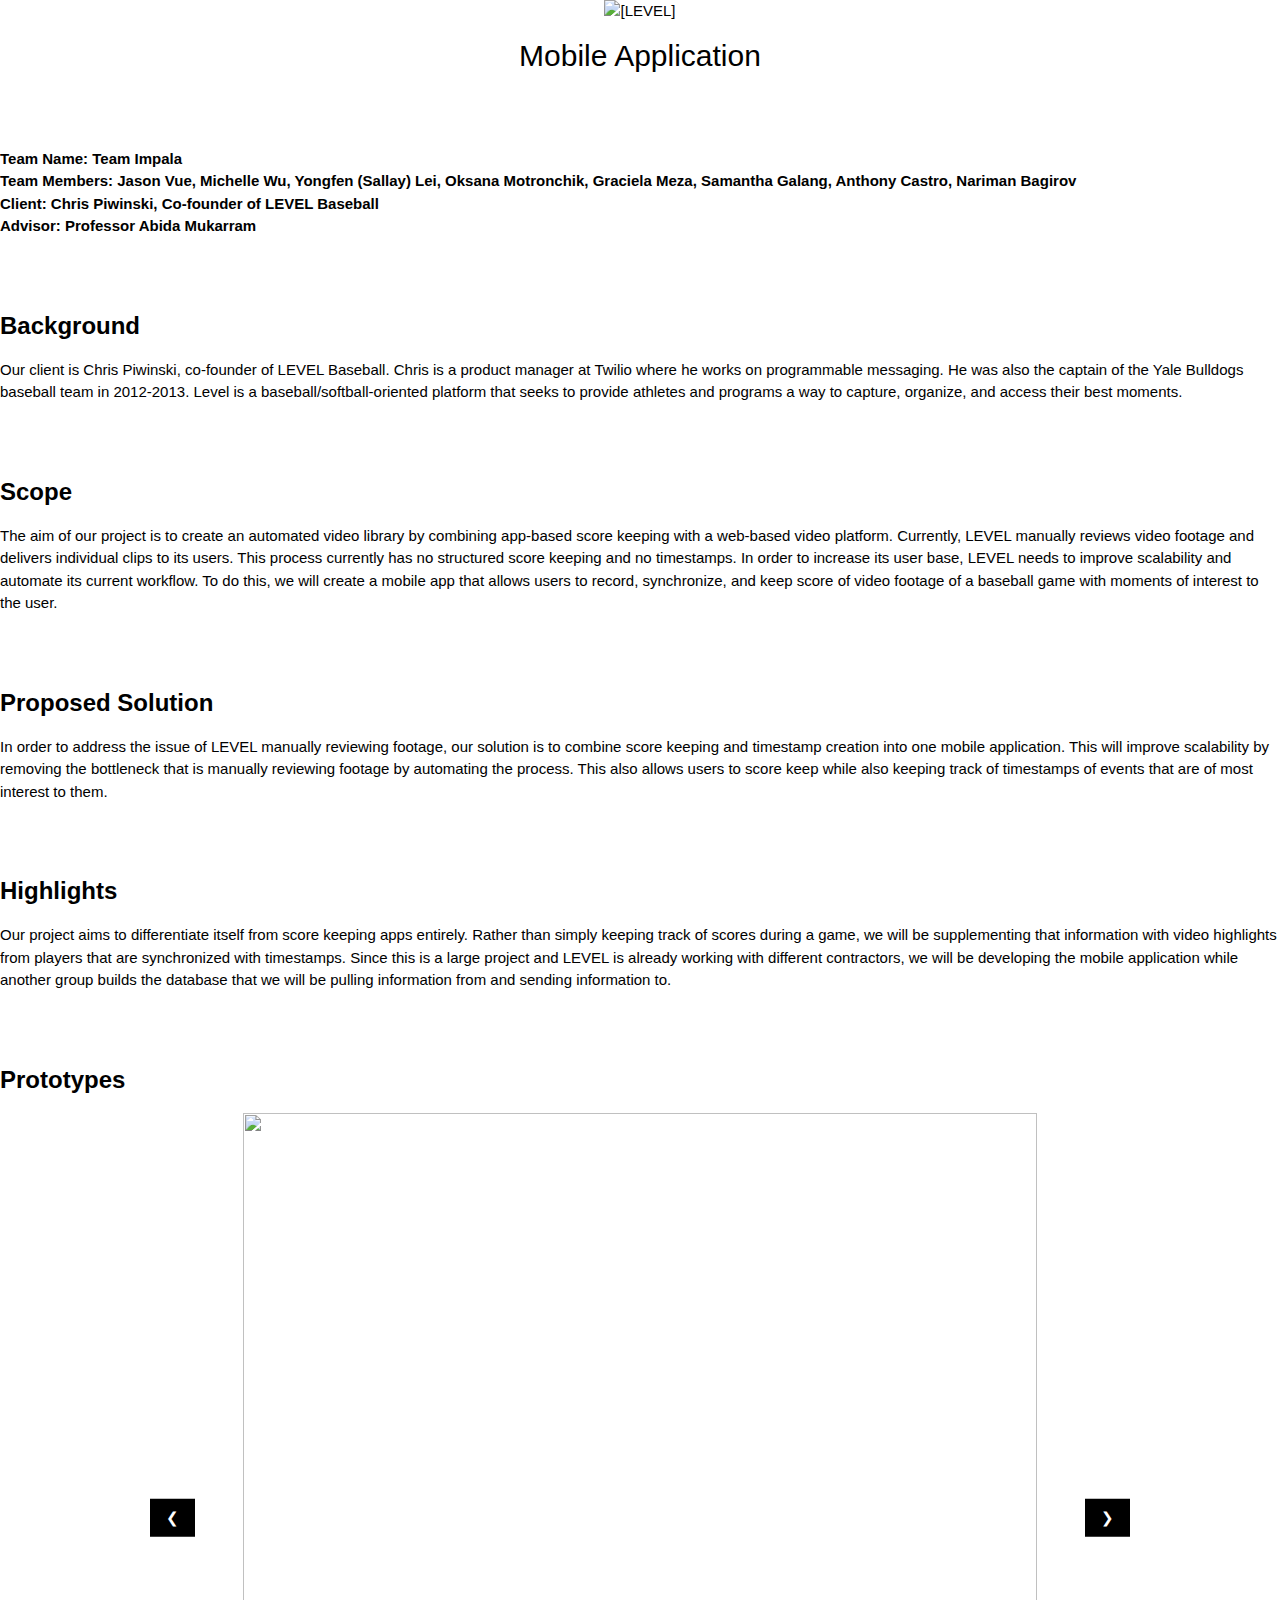
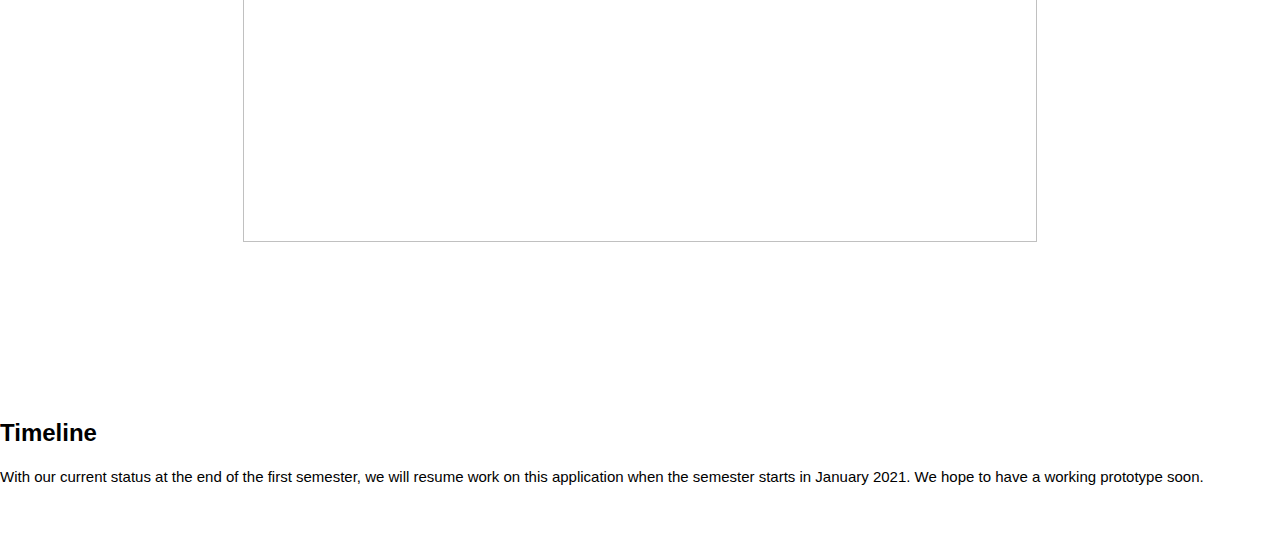
==== level.html @ 8e394bfe "Create level.html" ====
<html>

<head>

  <title>Level Mobile Application</title>
  <link rel="shortcut icon" href="level12.png" />
  <link rel="stylesheet" type="text/css" href= "levelstyle.css">

</head>



<body>

<center>
	<img src="level12.png" alt = "[LEVEL]" align="MIDDLE">
	<h2>Mobile Application</h2>
</center>

<br>
<br>

<div id="rcorners1">
	<div id= "header">
	<p><!--Change the Team name and Team Members here -->
	<B>
	Team Name: Team Impala
	<br>
	Team Members: Jason Vue, Michelle Wu, Yongfen (Sallay) Lei, Oksana Motronchik, Graciela Meza, Samantha Galang, Anthony Castro, Nariman Bagirov
	<br>
	Client: Chris Piwinski, Co-founder of LEVEL Baseball
	<br>
	Advisor: Professor Abida Mukarram
	</B>		  
	</p>

<br>
<br>

<div id="title">
<h3><B>Background</h3></B>
</div>
<p><!-- Change the description of the project strting from here -->
	<!-- You may introduce some background information about your project, including client's name, their business, and the problem to be solved.<br> -->
	Our client is Chris Piwinski, co-founder of LEVEL Baseball. Chris is a product manager at Twilio where he works on programmable messaging. He 
	was also the captain of the Yale Bulldogs baseball team in 2012-2013.
	Level is a baseball/softball-oriented platform that seeks to provide athletes and programs a way to capture, organize, and access their best moments.
</p>


<br>
<br>


<div id = "title">
<h3><B>Scope</h3></B>
</div>
<p><!-- Change the description of the project strting from here -->
	<!--Describe the scope of your project.<br>
	Which parts of the business problem will be addressed? <br> 
	What are the project goals? <br> -->
 The aim of our project is to create an automated video library by combining app-based score keeping with a web-based video platform. Currently, LEVEL manually reviews video footage and delivers individual clips to its users. This process currently has no structured score keeping and no timestamps. In order to increase its user base, LEVEL needs to improve scalability and automate its current workflow. To do this, we will create a mobile app that allows users to record, synchronize, and keep score of video footage of a baseball game with moments of interest to the user.
</p>

<br>
<br>


<div id="title">
	<h3><B>Proposed Solution</h3></B>
</div>
<p><!-- Change the description of the project strting from here -->
	<!-- Give a high-level overview of the proposed solution. -->
 In order to address the issue of LEVEL manually reviewing footage, our solution is to combine score keeping and timestamp creation into one mobile application. This will improve scalability by removing the bottleneck that is manually reviewing footage by automating the process. This also allows users to score keep while also keeping track of timestamps of events that are of most interest to them.  
</p>


<br>
<br>


<div id="title">
	<h3><B>Highlights</h3></B>
</div>
<p><!-- Change the description of the project strting from here -->
<!--	What is special about your project?<br> 
	You may compare your proposed solution with existing ones, and elaborate on why it is innovative, in which aspects.<br>-->
	Our project aims to differentiate itself from score keeping apps entirely. Rather than simply keeping track of scores during a game, we will be supplementing that information with video highlights from players that are synchronized with timestamps. Since this is a large project and LEVEL is already working with different contractors, we will be developing the mobile application while another group builds the database that we will be pulling information from and sending information to. 
</p>


<br>
<br>


<div id="title">
	<h3><B>Prototypes</h3></B>
</div>
<p><!-- Change the description of the project strting from here -->
	<!--Showcase your high-fidelity prototype, with screenshots, embedded link to prototype, and/or video demo, etc.<br> 
  
	<title>W3.CSS</title> -->
<meta name="viewport" content="width=device-width, initial-scale=1">
<link rel="stylesheet" href="https://www.w3schools.com/w3css/4/w3.css">
<style>
.mySlides {display:none;}
</style>
<!--<body>-->
<div class="w3-content w3-display-container" align="MIDDLE">
  <img class="mySlides" src="Login.png" style="height:90%">
  <img class="mySlides" src="Menu.png" style="height:90%">
   <img class="mySlides" src="CreateTeam.png" style="height:90%">
  <img class="mySlides" src="LoadTeam.png" style="height:90%">
   <img class="mySlides" src="QRCode.png" style="height:90%">

  <button class="w3-button w3-black w3-display-left" onclick="plusDivs(-1)">&#10094;</button>
  <button class="w3-button w3-black w3-display-right" onclick="plusDivs(1)">&#10095;</button>
</div>

<script>
var slideIndex = 1;
showDivs(slideIndex);

function plusDivs(n) {
  showDivs(slideIndex += n);
}

function showDivs(n) {
  var i;
  var x = document.getElementsByClassName("mySlides");
  if (n > x.length) {slideIndex = 1}
  if (n < 1) {slideIndex = x.length}
  for (i = 0; i < x.length; i++) {
    x[i].style.display = "none";  
  }
  x[slideIndex-1].style.display = "block";  
}
</script>


<br>
</p>

<br>
<br> 

<div id="title">
<h3><B>Timeline</h3></B>
</div>
<p><!-- Change the description of the project strting from here -->
	With our current status at the end of the first semester, we will resume work on this application when the semester starts in January 2021. 
	We hope to have a working prototype soon.
</p>

</div>
</div>


<br>
<br>

<body>
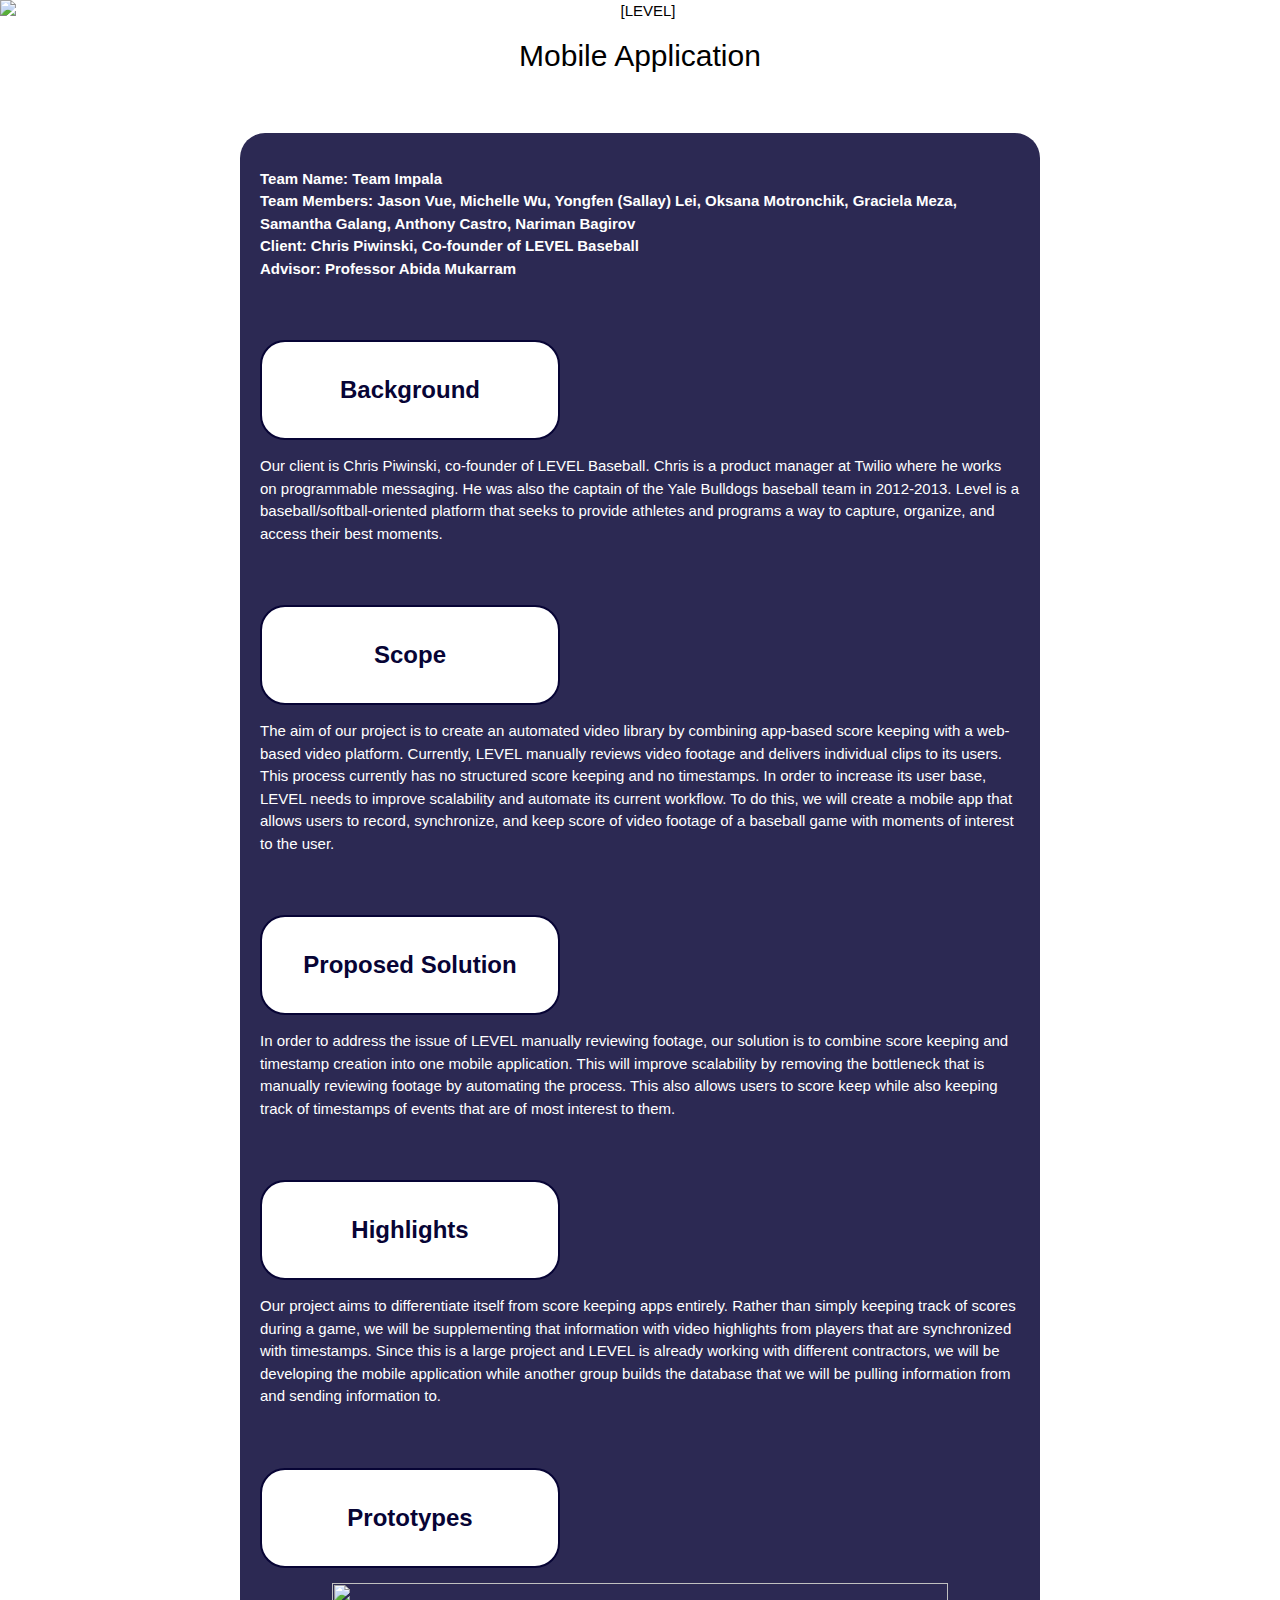
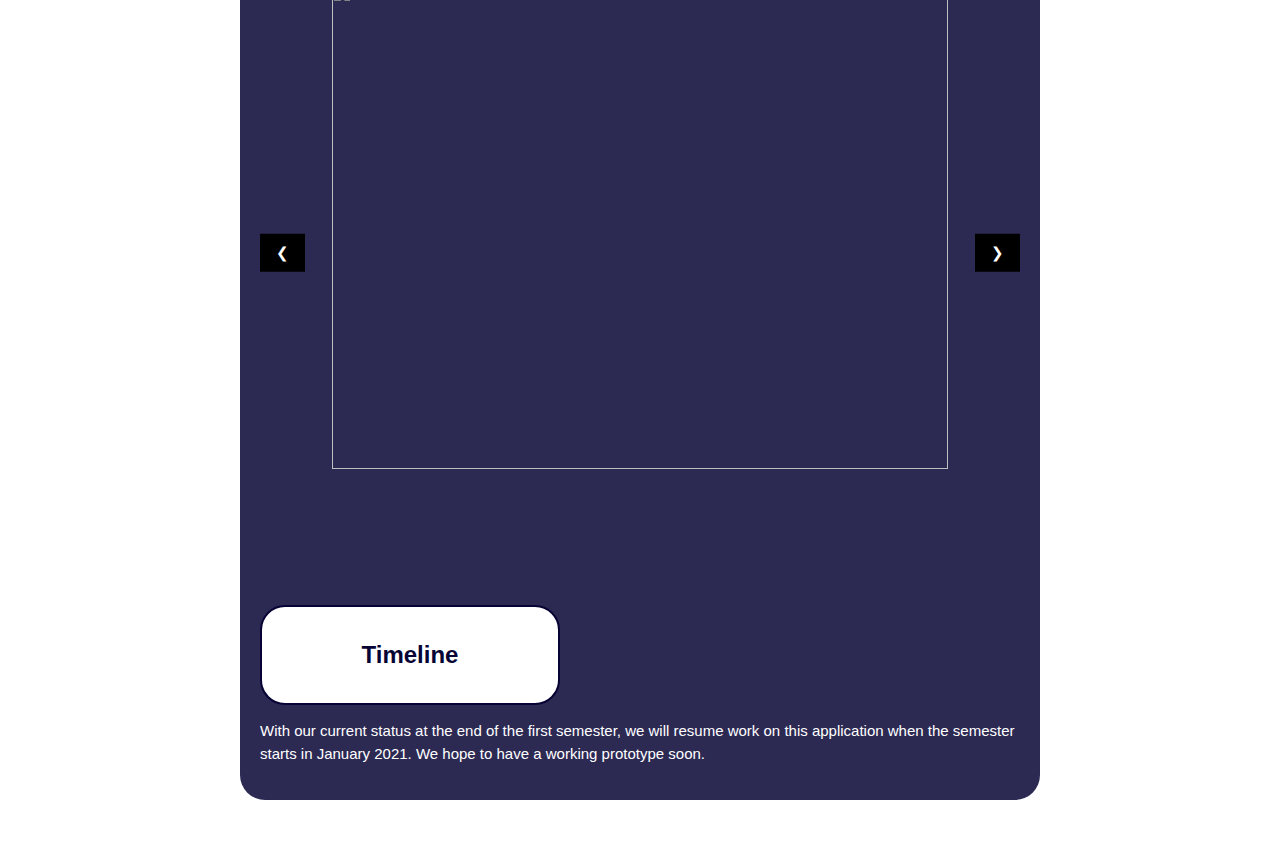
==== commit ff088ca5: "Work" ====
--- a/level.html
+++ b/level.html
@@ -148,7 +148,7 @@
 <div id="title">
 <h3><B>Timeline</h3></B>
 </div>
-<p><!-- Change the description of the project strting from here -->
+<p><!-- Change the description of the project starting from here -->
 	With our current status at the end of the first semester, we will resume work on this application when the semester starts in January 2021. 
 	We hope to have a working prototype soon.
 </p>
--- a/levelstyle.css
+++ b/levelstyle.css
@@ -0,0 +1,43 @@
+body {
+	background-repeat: no-repeat;
+	background-image: url("template.png");
+	background-position: center;
+	height: 600px;
+}
+
+#text {
+	color: #070435;
+}
+
+img {
+	display: block;
+	margin-left: auto;
+	margin-right: auto;
+}
+
+#padding {
+	padding: 10px;
+}
+
+#rcorners1 {
+  border-radius: 25px;
+  padding: 20px;
+  width: 800px;
+  margin-left: auto;
+  margin-right: auto;
+  #background-color: #555976;
+  #background-color: #070435;
+  background-color: rgba(7, 4, 53, 0.85);
+  color: white;
+}
+
+#title {
+  border-radius: 25px;
+  border: 2px solid #070435;
+  padding: 20px;
+  width: 300px;
+  height: 100px;
+  background-color: white;
+  color: #070435;
+  text-align: center;
+}
